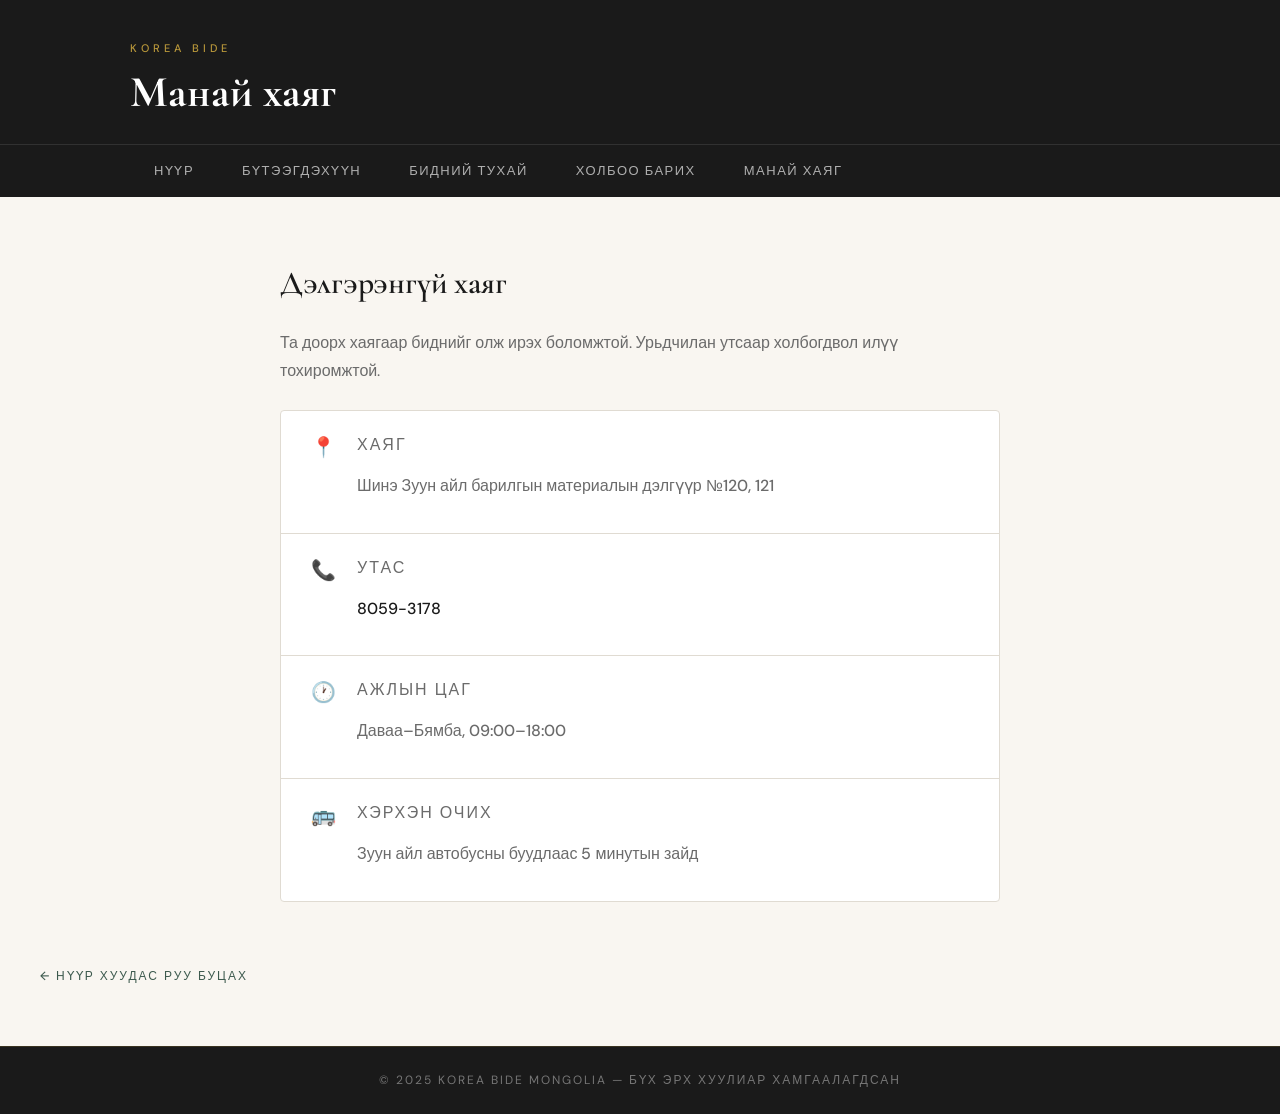
==== address.html @ 5f018163 "first commit" ====
<!DOCTYPE html>
<html lang="mn">
<head>
  <meta charset="UTF-8">
  <meta name="viewport" content="width=device-width, initial-scale=1.0">
  <title>Манай хаяг — Korea Bide</title>
  <link rel="stylesheet" href="style.css">
  <link href="https://fonts.googleapis.com/css2?family=Cormorant+Garamond:wght@400;600;700&family=DM+Sans:wght@300;400;500&display=swap" rel="stylesheet">
</head>
<body>

<header class="simple">
  <div class="header-inner">
    <span class="brand-tag">Korea Bide</span>
    <h1>Манай хаяг</h1>
  </div>
  <nav>
    <div class="nav-inner">
      <a href="index.html">Нүүр</a>
      <a href="index.html#products">Бүтээгдэхүүн</a>
      <a href="about.html">Бидний тухай</a>
      <a href="contact.html">Холбоо барих</a>
      <a href="address.html">Манай хаяг</a>
    </div>
  </nav>
</header>

<div class="simple-detail">
  <h2>Дэлгэрэнгүй хаяг</h2>
  <p>Та доорх хаягаар биднийг олж ирэх боломжтой. Урьдчилан утсаар холбогдвол илүү тохиромжтой.</p>

  <div class="info-card">
    <div class="info-row">
      <div class="info-icon">📍</div>
      <div>
        <p class="info-label">Хаяг</p>
        <p class="info-value">Шинэ Зуун айл барилгын материалын дэлгүүр №120, 121</p>
      </div>
    </div>
    <div class="info-row">
      <div class="info-icon">📞</div>
      <div>
        <p class="info-label">Утас</p>
        <p class="info-value"><a href="tel:80593178">8059-3178</a></p>
      </div>
    </div>
    <div class="info-row">
      <div class="info-icon">🕐</div>
      <div>
        <p class="info-label">Ажлын цаг</p>
        <p class="info-value">Даваа–Бямба, 09:00–18:00</p>
      </div>
    </div>
    <div class="info-row">
      <div class="info-icon">🚌</div>
      <div>
        <p class="info-label">Хэрхэн очих</p>
        <p class="info-value">Зуун айл автобусны буудлаас 5 минутын зайд</p>
      </div>
    </div>
  </div>
</div>

<a href="index.html" class="back">← Нүүр хуудас руу буцах</a>

<footer>
  © 2025 Korea Bide Mongolia — Бүх эрх хуулиар хамгаалагдсан
</footer>

</body>
</html>
---- style.css ----
/* =====================
   Korea Bide — style.css
   ===================== */

/* Reset & Base */
*, *::before, *::after {
  margin: 0;
  padding: 0;
  box-sizing: border-box;
}

:root {
  --ivory: #f9f6f1;
  --charcoal: #1a1a1a;
  --sage: #3d5a4e;
  --sage-light: #e8f0ec;
  --gold: #b8973a;
  --gold-light: #f5edd8;
  --text-muted: #6b6b6b;
  --border: #e0dbd2;
  --white: #ffffff;
}

body {
  font-family: 'DM Sans', Arial, sans-serif;
  background: var(--ivory);
  color: var(--charcoal);
  min-height: 100vh;
  line-height: 1.6;
}

/* =====================
   HEADER
   ===================== */
header {
  background: var(--charcoal);
  color: var(--white);
}

.header-inner {
  max-width: 1100px;
  margin: 0 auto;
  padding: 60px 40px 50px;
  display: flex;
  justify-content: space-between;
  align-items: flex-end;
  gap: 40px;
}

.brand {
  display: flex;
  flex-direction: column;
  gap: 10px;
}

.brand-tag {
  font-size: 11px;
  letter-spacing: 4px;
  text-transform: uppercase;
  color: var(--gold);
  font-weight: 500;
}

.brand h1 {
  font-family: 'Cormorant Garamond', serif;
  font-size: 64px;
  font-weight: 700;
  line-height: 1;
  color: var(--white);
}

.brand p {
  font-size: 15px;
  color: rgba(255, 255, 255, 0.6);
  letter-spacing: 0.5px;
}

.header-deco {
  width: 160px;
  height: 160px;
  border-radius: 50%;
  background: linear-gradient(135deg, var(--sage) 0%, #2a3d35 100%);
  display: flex;
  align-items: center;
  justify-content: center;
  flex-shrink: 0;
  position: relative;
  overflow: hidden;
}

.header-deco::after {
  content: '';
  position: absolute;
  inset: 8px;
  border-radius: 50%;
  border: 1px solid rgba(184, 151, 58, 0.4);
  pointer-events: none;
}

.flag {
  width: 100%;
  height: 100%;
  object-fit: cover;
  border-radius: 50%;
}

/* =====================
   NAV
   ===================== */
nav {
  border-top: 1px solid rgba(255, 255, 255, 0.1);
}

.nav-inner {
  max-width: 1100px;
  margin: 0 auto;
  padding: 0 40px;
  display: flex;
  flex-wrap: wrap;
}

nav a {
  color: rgba(255, 255, 255, 0.65);
  padding: 16px 24px;
  text-decoration: none;
  font-size: 13px;
  letter-spacing: 1.5px;
  text-transform: uppercase;
  font-weight: 500;
  transition: color 0.25s, background 0.25s;
  display: inline-block;
}

nav a:hover {
  color: var(--gold);
  background: rgba(184, 151, 58, 0.08);
}

/* =====================
   SHARED SECTION LABELS
   ===================== */
.section-label {
  font-size: 11px;
  letter-spacing: 4px;
  text-transform: uppercase;
  color: var(--gold);
  font-weight: 500;
  margin-bottom: 12px;
  display: block;
}

.section-heading {
  font-family: 'Cormorant Garamond', serif;
  font-size: 40px;
  font-weight: 600;
  color: var(--charcoal);
  margin-bottom: 40px;
}

/* =====================
   PRODUCTS
   ===================== */
#products {
  max-width: 1100px;
  margin: 80px auto;
  padding: 0 40px;
}

.products-grid {
  display: grid;
  grid-template-columns: repeat(auto-fit, minmax(220px, 1fr));
  gap: 24px;
}

.card {
  background: var(--white);
  border: 1px solid var(--border);
  border-radius: 4px;
  overflow: hidden;
  cursor: pointer;
  transition: transform 0.3s ease, box-shadow 0.3s ease, border-color 0.3s;
  text-decoration: none;
  color: var(--charcoal);
  display: block;
}

.card:hover {
  transform: translateY(-6px);
  box-shadow: 0 20px 40px rgba(0, 0, 0, 0.08);
  border-color: var(--gold);
}

.card-img {
  width: 100%;
  aspect-ratio: 4 / 3;
  background: var(--sage-light);
  display: flex;
  align-items: center;
  justify-content: center;
  overflow: hidden;
  position: relative;
}

.card-img img {
  width: 100%;
  height: 100%;
  object-fit: cover;
  display: block;
  transition: transform 0.4s ease;
}

.card:hover .card-img img {
  transform: scale(1.04);
}

.card-fallback {
  position: absolute;
  font-size: 52px;
  display: none;
}

.card-body {
  padding: 20px;
}

.card-brand {
  font-size: 10px;
  letter-spacing: 3px;
  text-transform: uppercase;
  color: var(--gold);
  font-weight: 500;
  margin-bottom: 6px;
}

.card h3 {
  font-family: 'Cormorant Garamond', serif;
  font-size: 22px;
  font-weight: 600;
  color: var(--charcoal);
  margin-bottom: 8px;
}

.card-desc {
  font-size: 13px;
  color: var(--text-muted);
  line-height: 1.5;
}

.card-arrow {
  margin-top: 16px;
  font-size: 12px;
  letter-spacing: 2px;
  text-transform: uppercase;
  color: var(--sage);
  font-weight: 500;
  display: flex;
  align-items: center;
  gap: 6px;
}

.card-arrow::after {
  content: '→';
  transition: transform 0.2s;
}

.card:hover .card-arrow::after {
  transform: translateX(4px);
}

.badge {
  position: absolute;
  top: 12px;
  left: 12px;
  background: var(--charcoal);
  color: var(--white);
  font-size: 10px;
  letter-spacing: 2px;
  text-transform: uppercase;
  padding: 4px 10px;
  font-weight: 500;
  z-index: 1;
}

/* =====================
   REVIEWS
   ===================== */
#reviews {
  background: var(--charcoal);
  padding: 80px 0;
}

.reviews-inner {
  max-width: 1100px;
  margin: 0 auto;
  padding: 0 40px;
}

#reviews .section-label {
  color: var(--gold);
}

#reviews .section-heading {
  color: var(--white);
}

.reviews-grid {
  display: grid;
  grid-template-columns: repeat(auto-fit, minmax(260px, 1fr));
  gap: 20px;
}

.review {
  border: 1px solid rgba(255, 255, 255, 0.1);
  padding: 28px;
  border-radius: 4px;
  transition: border-color 0.3s, background 0.3s;
}

.review:hover {
  border-color: var(--gold);
  background: rgba(184, 151, 58, 0.05);
}

.stars {
  color: var(--gold);
  font-size: 16px;
  letter-spacing: 2px;
  margin-bottom: 16px;
}

.review-divider {
  width: 32px;
  height: 1px;
  background: rgba(184, 151, 58, 0.4);
  margin-bottom: 16px;
}

.quote {
  font-family: 'Cormorant Garamond', serif;
  font-size: 20px;
  font-style: italic;
  color: var(--white);
  margin-bottom: 14px;
  line-height: 1.4;
}

.review-body {
  font-size: 13px;
  color: rgba(255, 255, 255, 0.5);
  line-height: 1.6;
  margin-bottom: 20px;
}

.author {
  font-size: 11px;
  letter-spacing: 2px;
  text-transform: uppercase;
  color: var(--gold);
  font-weight: 500;
}

/* =====================
   CONTACT
   ===================== */
#contact {
  max-width: 1100px;
  margin: 80px auto;
  padding: 0 40px;
  display: grid;
  grid-template-columns: 1fr 1fr;
  gap: 60px;
  align-items: start;
}

.contact-text .section-heading {
  margin-bottom: 16px;
}

.contact-text p {
  font-size: 15px;
  color: var(--text-muted);
  line-height: 1.7;
}

.contact-details {
  display: flex;
  flex-direction: column;
  gap: 0;
  border: 1px solid var(--border);
  border-radius: 4px;
  overflow: hidden;
}

.contact-row {
  padding: 20px 24px;
  border-bottom: 1px solid var(--border);
  display: flex;
  align-items: flex-start;
  gap: 16px;
}

.contact-row:last-child {
  border-bottom: none;
}

.contact-icon {
  width: 36px;
  height: 36px;
  background: var(--sage-light);
  border-radius: 50%;
  display: flex;
  align-items: center;
  justify-content: center;
  flex-shrink: 0;
  font-size: 16px;
}

.contact-label {
  font-size: 11px;
  letter-spacing: 2px;
  text-transform: uppercase;
  color: var(--text-muted);
  margin-bottom: 4px;
}

.contact-value {
  font-size: 15px;
  font-weight: 500;
  color: var(--charcoal);
}

/* =====================
   FOOTER
   ===================== */
footer {
  background: var(--charcoal);
  color: rgba(255, 255, 255, 0.4);
  text-align: center;
  padding: 24px;
  font-size: 12px;
  letter-spacing: 2px;
  text-transform: uppercase;
  border-top: 1px solid rgba(184, 151, 58, 0.2);
}

/* =====================
   RESPONSIVE
   ===================== */
@media (max-width: 768px) {
  .header-inner {
    flex-direction: column;
    align-items: flex-start;
    gap: 24px;
    padding: 40px 24px 32px;
  }

  .brand h1 {
    font-size: 44px;
  }

  .header-deco {
    width: 90px;
    height: 90px;
  }

  .nav-inner {
    padding: 0 8px;
  }

  nav a {
    padding: 12px 14px;
    font-size: 12px;
  }

  #products,
  .reviews-inner,
  #contact {
    padding: 0 24px;
    margin: 48px auto;
  }

  #contact {
    grid-template-columns: 1fr;
    gap: 32px;
  }

  .section-heading {
    font-size: 30px;
  }
}

@media (max-width: 480px) {
  .products-grid {
    grid-template-columns: 1fr;
  }

  .reviews-grid {
    grid-template-columns: 1fr;
  }
}
/* =====================
   SUBPAGE HEADER (about, contact, address, product pages)
   ===================== */
header.simple {
  background: var(--charcoal);
  color: var(--white);
  padding: 0;
}

header.simple .header-inner {
  padding: 40px 40px 30px;
  display: flex;
  flex-direction: column;
  gap: 6px;
  align-items: flex-start;
}

header.simple h1 {
  font-family: 'Cormorant Garamond', serif;
  font-size: 44px;
  font-weight: 700;
  color: var(--white);
  line-height: 1;
}

header.simple .brand-tag {
  font-size: 11px;
  letter-spacing: 4px;
  text-transform: uppercase;
  color: var(--gold);
  font-weight: 500;
  display: block;
  margin-bottom: 6px;
}

/* =====================
   DETAIL PAGE
   ===================== */
.detail {
  max-width: 1100px;
  margin: 60px auto;
  padding: 0 40px;
}

.detail-gallery {
  display: grid;
  grid-template-columns: repeat(auto-fit, minmax(220px, 1fr));
  gap: 16px;
  margin-bottom: 48px;
}

.detail-img {
  width: 100%;
  aspect-ratio: 4/3;
  object-fit: cover;
  border-radius: 4px;
  border: 1px solid var(--border);
  transition: transform 0.35s ease, box-shadow 0.35s ease;
  cursor: pointer;
  display: block;
}

.detail-img:hover {
  transform: scale(1.03);
  box-shadow: 0 12px 32px rgba(0,0,0,0.12);
}

.detail-content {
  display: grid;
  grid-template-columns: 1fr 1fr;
  gap: 60px;
  align-items: start;
}

.detail-content h2 {
  font-family: 'Cormorant Garamond', serif;
  font-size: 32px;
  font-weight: 600;
  color: var(--charcoal);
  margin-bottom: 24px;
}

.detail-content ul {
  list-style: none;
  padding: 0;
  display: flex;
  flex-direction: column;
  gap: 10px;
}

.detail-content ul li {
  padding: 14px 18px;
  background: var(--white);
  border: 1px solid var(--border);
  border-left: 3px solid var(--gold);
  border-radius: 2px;
  font-size: 14px;
  color: var(--charcoal);
  transition: background 0.2s, transform 0.2s;
  line-height: 1.4;
}

.detail-content ul li:hover {
  background: var(--gold-light);
  transform: translateX(4px);
}

.price-box {
  margin-top: 32px;
  padding: 24px;
  background: var(--charcoal);
  border-radius: 4px;
  display: inline-block;
}

.price-old {
  font-size: 14px;
  color: rgba(255,255,255,0.4);
  text-decoration: line-through;
  display: block;
  margin-bottom: 4px;
}

.price {
  font-size: 28px;
  font-weight: 600;
  color: var(--gold);
  font-family: 'Cormorant Garamond', serif;
  display: block;
}

.price-label {
  font-size: 10px;
  letter-spacing: 3px;
  text-transform: uppercase;
  color: rgba(255,255,255,0.4);
  margin-bottom: 6px;
  display: block;
}

/* =====================
   BACK BUTTON
   ===================== */
.back {
  display: inline-flex;
  align-items: center;
  gap: 8px;
  margin: 0 40px 60px;
  text-decoration: none;
  color: var(--sage);
  font-size: 12px;
  letter-spacing: 2px;
  text-transform: uppercase;
  font-weight: 500;
  transition: color 0.25s, gap 0.25s;
}

.back:hover {
  color: var(--gold);
  gap: 12px;
}

/* =====================
   SIMPLE DETAIL (about, contact, address)
   ===================== */
.simple-detail {
  max-width: 800px;
  margin: 60px auto;
  padding: 0 40px;
}

.simple-detail h2 {
  font-family: 'Cormorant Garamond', serif;
  font-size: 32px;
  font-weight: 600;
  color: var(--charcoal);
  margin-bottom: 20px;
}

.simple-detail p {
  font-size: 16px;
  color: var(--text-muted);
  line-height: 1.8;
  margin-bottom: 12px;
}

.simple-detail a {
  color: var(--sage);
  text-decoration: none;
  font-weight: 500;
  transition: color 0.2s;
}

.simple-detail a:hover {
  color: var(--gold);
}

.info-card {
  background: var(--white);
  border: 1px solid var(--border);
  border-radius: 4px;
  overflow: hidden;
  margin-top: 24px;
}

.info-row {
  padding: 20px 24px;
  border-bottom: 1px solid var(--border);
  display: flex;
  align-items: flex-start;
  gap: 16px;
}

.info-row:last-child {
  border-bottom: none;
}

.info-icon {
  font-size: 20px;
  width: 36px;
  text-align: center;
  flex-shrink: 0;
}

.info-label {
  font-size: 11px;
  letter-spacing: 2px;
  text-transform: uppercase;
  color: var(--text-muted);
  margin-bottom: 4px;
}

.info-value {
  font-size: 15px;
  font-weight: 500;
  color: var(--charcoal);
}

.info-value a {
  color: var(--charcoal);
  text-decoration: none;
}

.info-value a:hover {
  color: var(--gold);
}

/* =====================
   RESPONSIVE SUBPAGES
   ===================== */
@media (max-width: 768px) {
  header.simple .header-inner {
    padding: 32px 24px 24px;
  }

  header.simple h1 {
    font-size: 34px;
  }

  .detail {
    padding: 0 24px;
    margin: 40px auto;
  }

  .detail-content {
    grid-template-columns: 1fr;
    gap: 32px;
  }

  .back {
    margin: 0 24px 40px;
  }

  .simple-detail {
    padding: 0 24px;
    margin: 40px auto;
  }
}
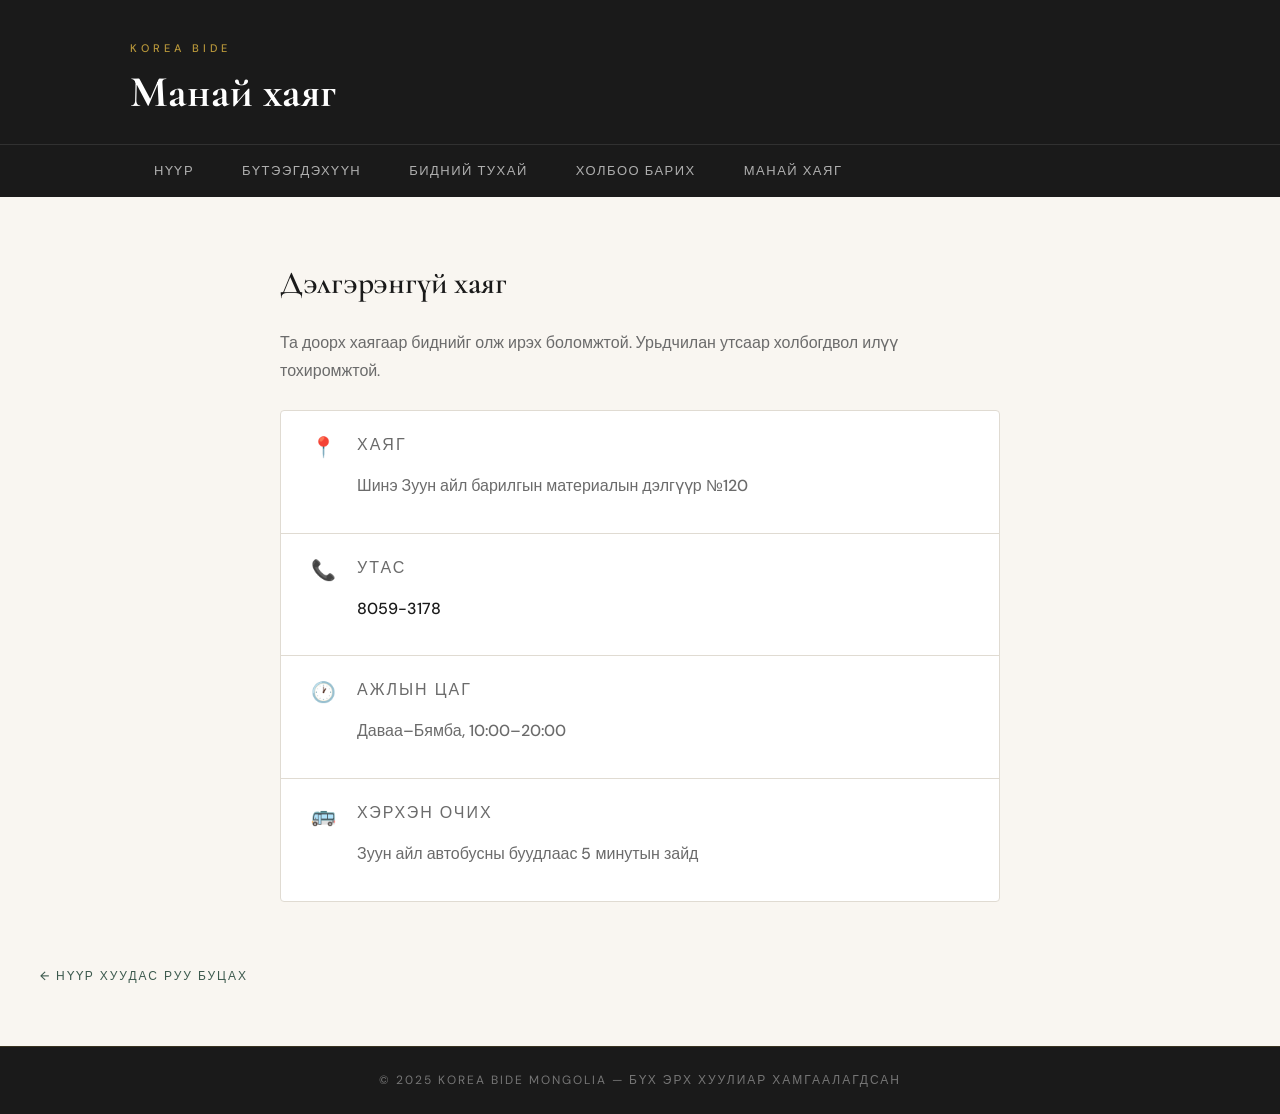
==== commit 911501a9: "second" ====
--- a/address.html
+++ b/address.html
@@ -34,7 +34,7 @@
       <div class="info-icon">📍</div>
       <div>
         <p class="info-label">Хаяг</p>
-        <p class="info-value">Шинэ Зуун айл барилгын материалын дэлгүүр №120, 121</p>
+        <p class="info-value">Шинэ Зуун айл барилгын материалын дэлгүүр №120</p>
       </div>
     </div>
     <div class="info-row">
@@ -48,7 +48,7 @@
       <div class="info-icon">🕐</div>
       <div>
         <p class="info-label">Ажлын цаг</p>
-        <p class="info-value">Даваа–Бямба, 09:00–18:00</p>
+        <p class="info-value">Даваа–Бямба, 10:00–20:00</p>
       </div>
     </div>
     <div class="info-row">
